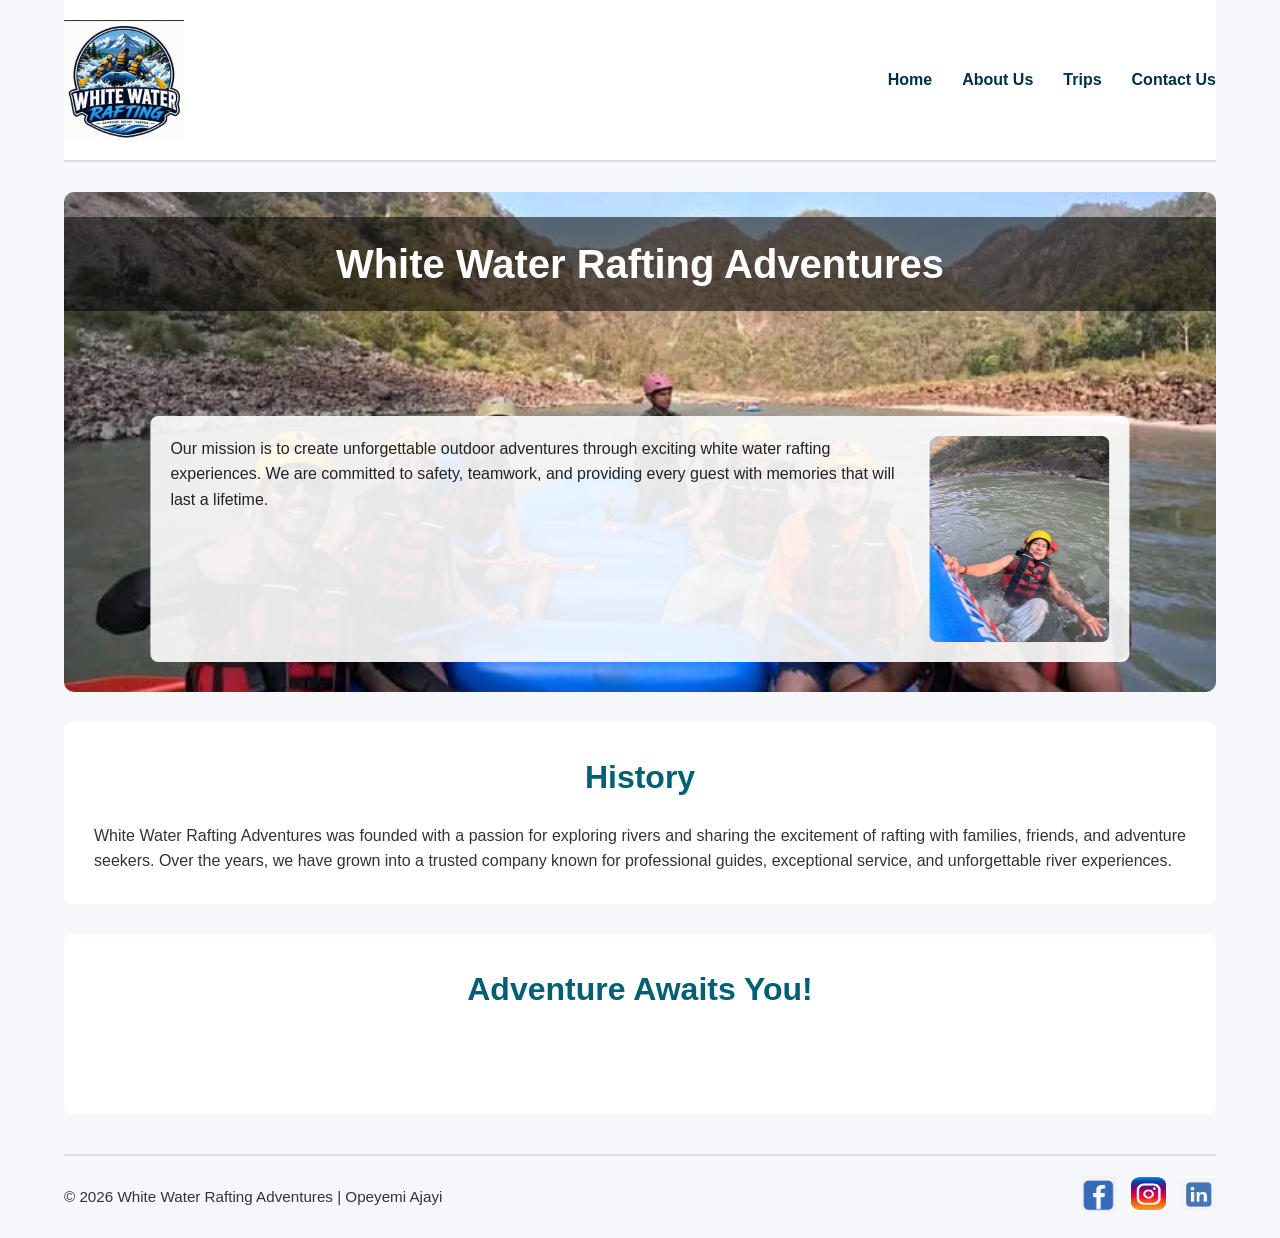
==== wwr/index.html @ 0e756d64 "ggh" ====
<!DOCTYPE html>
<html lang="en">

<head>
    <meta charset="UTF-8">
    <meta name="viewport" content="width=device-width, initial-scale=1.0">
    <meta name="description"
      content="Learn about White Water Rafting Adventures, our history, mission, and passion for creating unforgettable rafting experiences.">
    <meta name="author" content="Your Full Name">
    <title>About Us | White Water Rafting Adventures</title>

    <link rel="stylesheet" href="rafting.css">
</head>

<body>

    <!-- Header -->
    <header>
        <img src="logo.jpeg" alt="White Water Rafting Adventures Logo">

        <nav>
            <a href="index.html">Home</a>
            <a href="about.html">About Us</a>
            <a href="trips.html">Trips</a>
            <a href="contact.html">Contact Us</a>
        </nav>
    </header>

    <!-- Main Content -->
    <main>

        <!-- Hero Section -->
        <div class="hero">
            <img src="hero.jpeg" alt="Rafting Adventure">

            <h1>White Water Rafting Adventures</h1>

            <article>
                <img src="happy-client.jpeg" alt="Happy Rafting Customer">

                <p>
                    Our mission is to create unforgettable outdoor adventures
                    through exciting white water rafting experiences. We are
                    committed to safety, teamwork, and providing every guest
                    with memories that will last a lifetime.
                </p>
            </article>
        </div>

        <!-- History Section -->
        <section>
            <h2>History</h2>

            <p>
                White Water Rafting Adventures was founded with a passion for
                exploring rivers and sharing the excitement of rafting with
                families, friends, and adventure seekers. Over the years, we
                have grown into a trusted company known for professional guides,
                exceptional service, and unforgettable river experiences.
            </p>
        </section>

        <!-- Adventure Section -->
        <section>
            <h2>Adventure Awaits You!</h2>

            <!-- Images will be added in the next assignment -->
        </section>

    </main>

    <!-- Footer -->
    <footer>

        <p>
            &copy; 2026 White Water Rafting Adventures | Opeyemi Ajayi
        </p>

        <nav class="socialmedia">
            <a href="https://facebook.com">
                <img src="facebook.jpeg" alt="Facebook">
            </a>

            <a href="https://instagram.com">
                <img src="instagram.jpeg" alt="Instagram">
            </a>

            <a href="https://linkedln.com">
                <img src="linkedln.jpeg" alt="Twitter">
            </a>
        </nav>

    </footer>

</body>

</html>
---- wwr/rafting.css ----
/* Reset */
* {
    margin: 0;
    padding: 0;
    box-sizing: border-box;
}

/* Body */
body {
    font-family: 'Roboto', sans-serif;
    color: #333;
    background-color: #f5f7fa;
    line-height: 1.6;
}

/* Container Width */
header,
main,
footer {
    width: 90%;
    max-width: 1200px;
    margin: 0 auto;
}

/* ===========================
   Header
=========================== */
header {
    display: grid;
    grid-template-columns: 150px 1fr;
    align-items: center;
    padding: 20px 0;
    border-bottom: 2px solid #ddd;
    background-color: #ffffff;
}

header img {
    width: 120px;
}

/* Navigation */
nav {
    display: flex;
    justify-content: flex-end;
    gap: 30px;
}

nav a {
    text-decoration: none;
    color: #003049;
    font-weight: bold;
    transition: color 0.3s ease;
}

nav a:hover {
    color: #0a9396;
}

/* ===========================
   Hero Section
=========================== */
.hero {
    position: relative;
    margin: 30px 0;
}

.hero > img {
    display: block;
    width: 100%;
    height: 500px;
    object-fit: cover;
    border-radius: 10px;
}

/* Company Title */
.hero h1 {
    position: absolute;
    top: 25px;
    width: 100%;
    text-align: center;
    color: white;
    background: rgba(0, 0, 0, 0.55);
    padding: 15px;
    font-size: 2.5rem;
}

/* Article Box */
.hero article {
    position: absolute;
    bottom: 30px;
    left: 50%;
    transform: translateX(-50%);
    width: 85%;
    background: rgba(255, 255, 255, 0.9);
    padding: 20px;
    border-radius: 8px;
    overflow: hidden;
}

.hero article img {
    float: right;
    width: 180px;
    margin-left: 20px;
    border-radius: 8px;
}

.hero article p {
    color: #222;
}

/* ===========================
   Sections
=========================== */
section {
    background: white;
    padding: 30px;
    margin-bottom: 30px;
    border-radius: 8px;
}

section h2 {
    text-align: center;
    color: #005f73;
    margin-bottom: 20px;
    font-size: 2rem;
}

section p {
    text-align: justify;
}

/* Empty Adventure Section */
section:last-of-type {
    min-height: 180px;
}

/* ===========================
   Footer
=========================== */
footer {
    display: grid;
    grid-template-columns: 1fr auto;
    align-items: center;
    padding: 20px 0;
    border-top: 2px solid #ddd;
    margin-top: 40px;
}

footer p {
    font-size: 0.95rem;
}

/* Social Media */
.socialmedia {
    display: flex;
    gap: 15px;
}

.socialmedia a {
    text-decoration: none;
}

.socialmedia img {
    width: 35px;
    height: 35px;
    transition: transform 0.3s ease;
}

.socialmedia img:hover {
    transform: scale(1.15);
}

/* ===========================
   Responsive Design
=========================== */
@media (max-width: 768px) {

    header {
        grid-template-columns: 1fr;
        text-align: center;
        gap: 20px;
    }

    nav {
        justify-content: center;
        flex-wrap: wrap;
    }

    .hero > img {
        height: 350px;
    }

    .hero h1 {
        font-size: 1.8rem;
    }

    .hero article {
        position: static;
        transform: none;
        width: 100%;
        margin-top: 20px;
    }

    .hero article img {
        float: none;
        display: block;
        margin: 0 auto 15px;
        width: 150px;
    }

    footer {
        grid-template-columns: 1fr;
        text-align: center;
        gap: 15px;
    }

    .socialmedia {
        justify-content: center;
    }
}
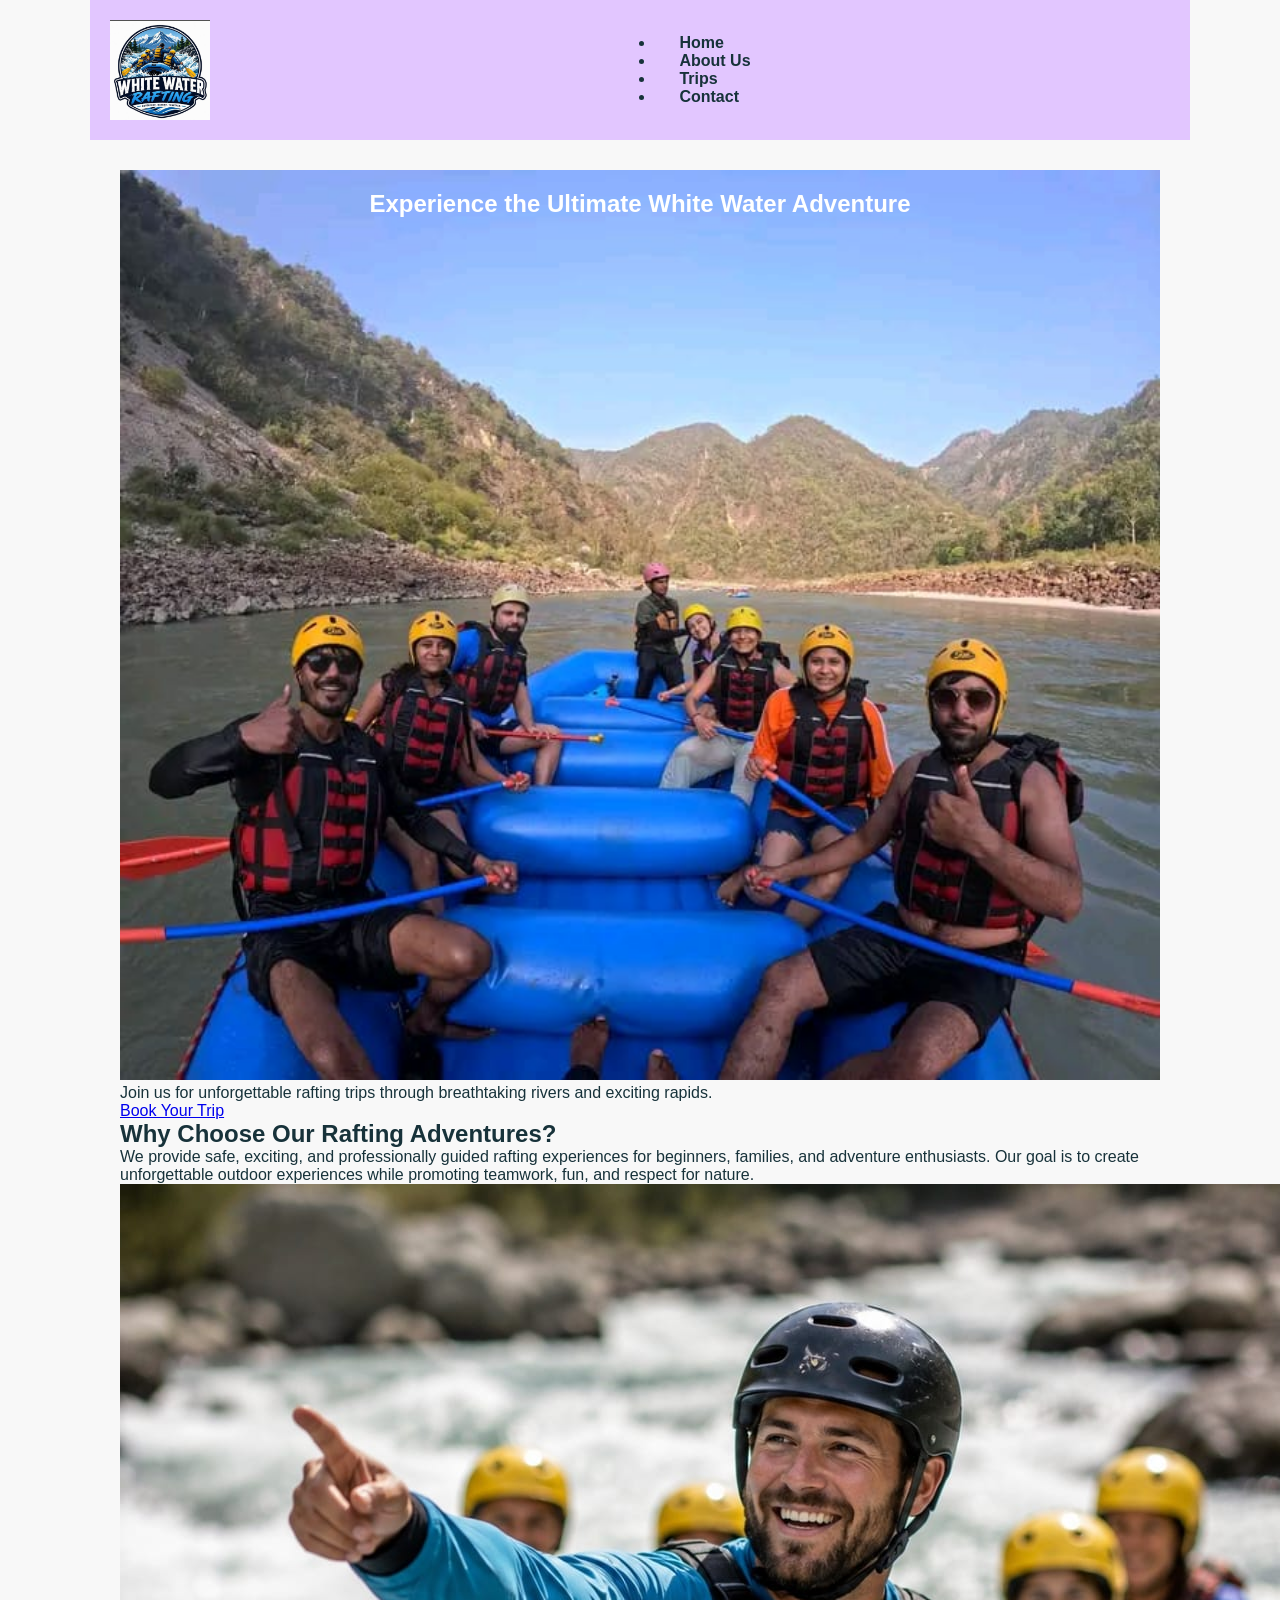
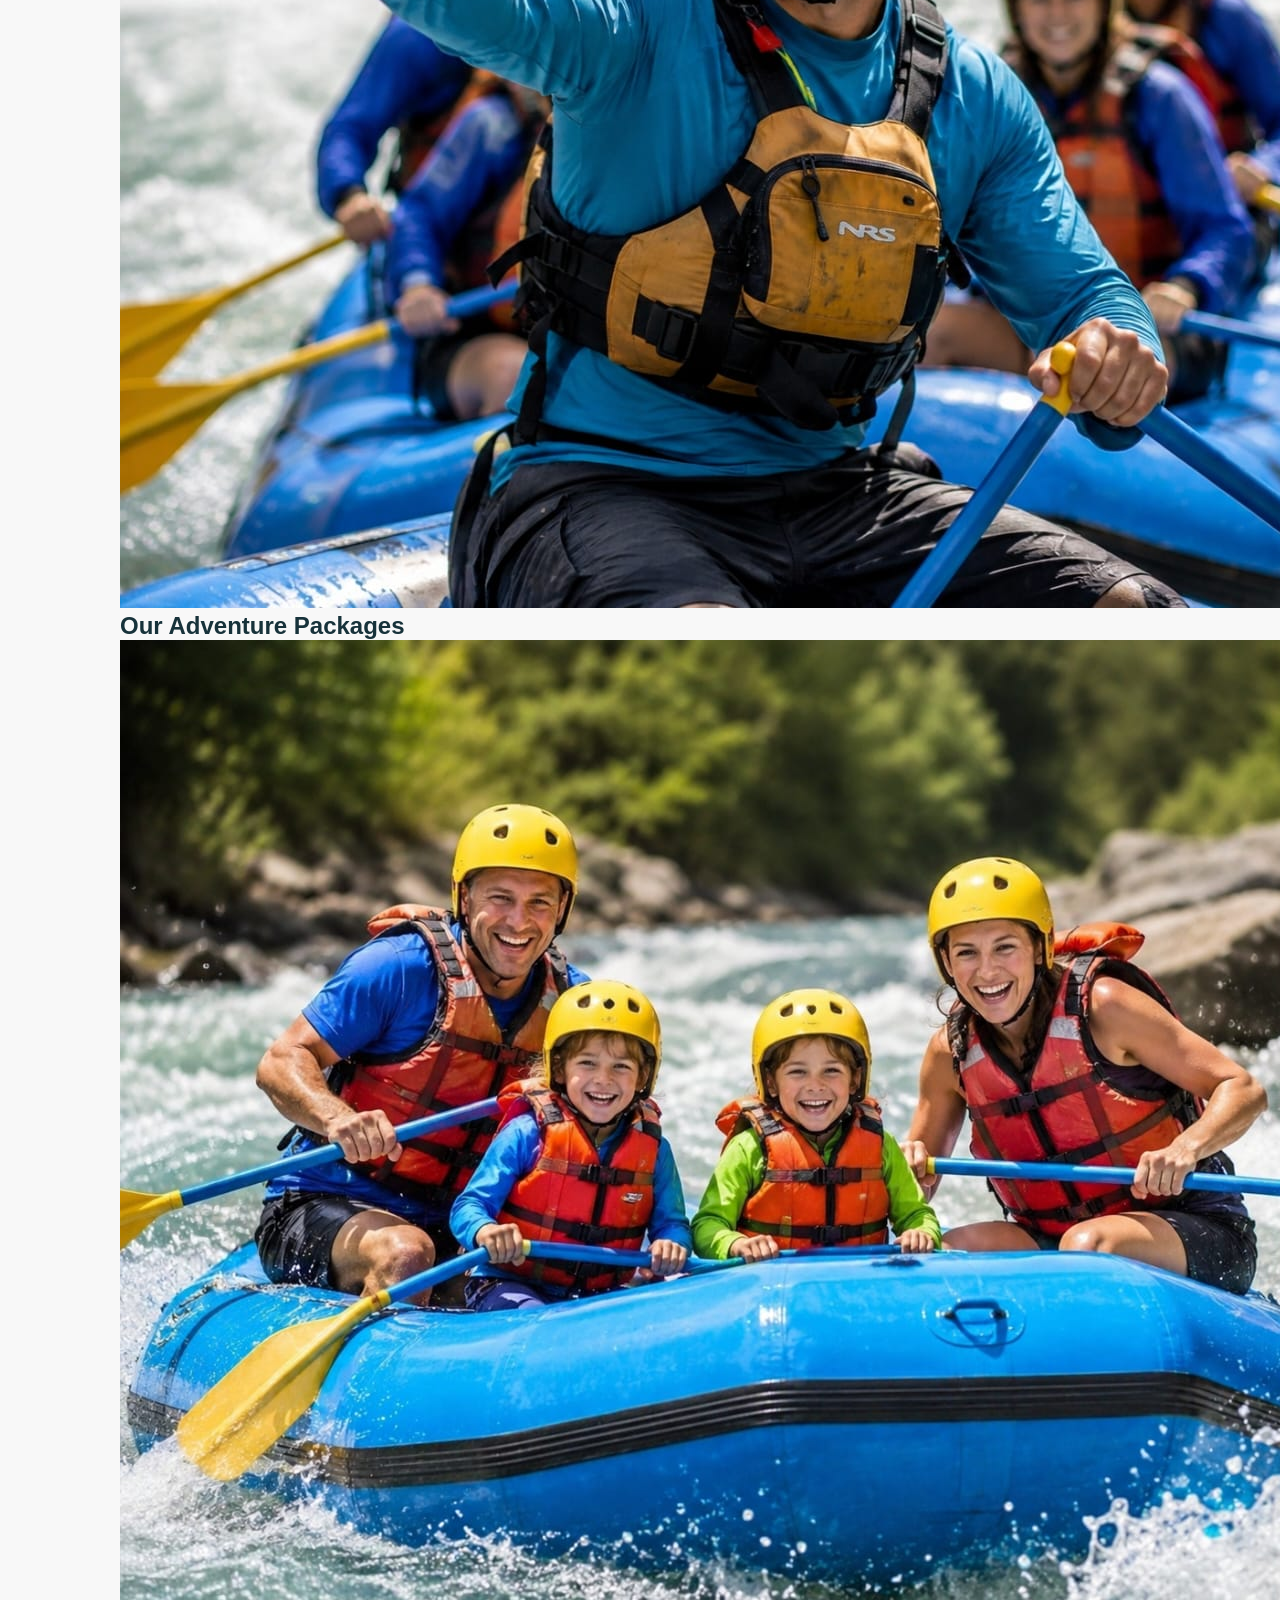
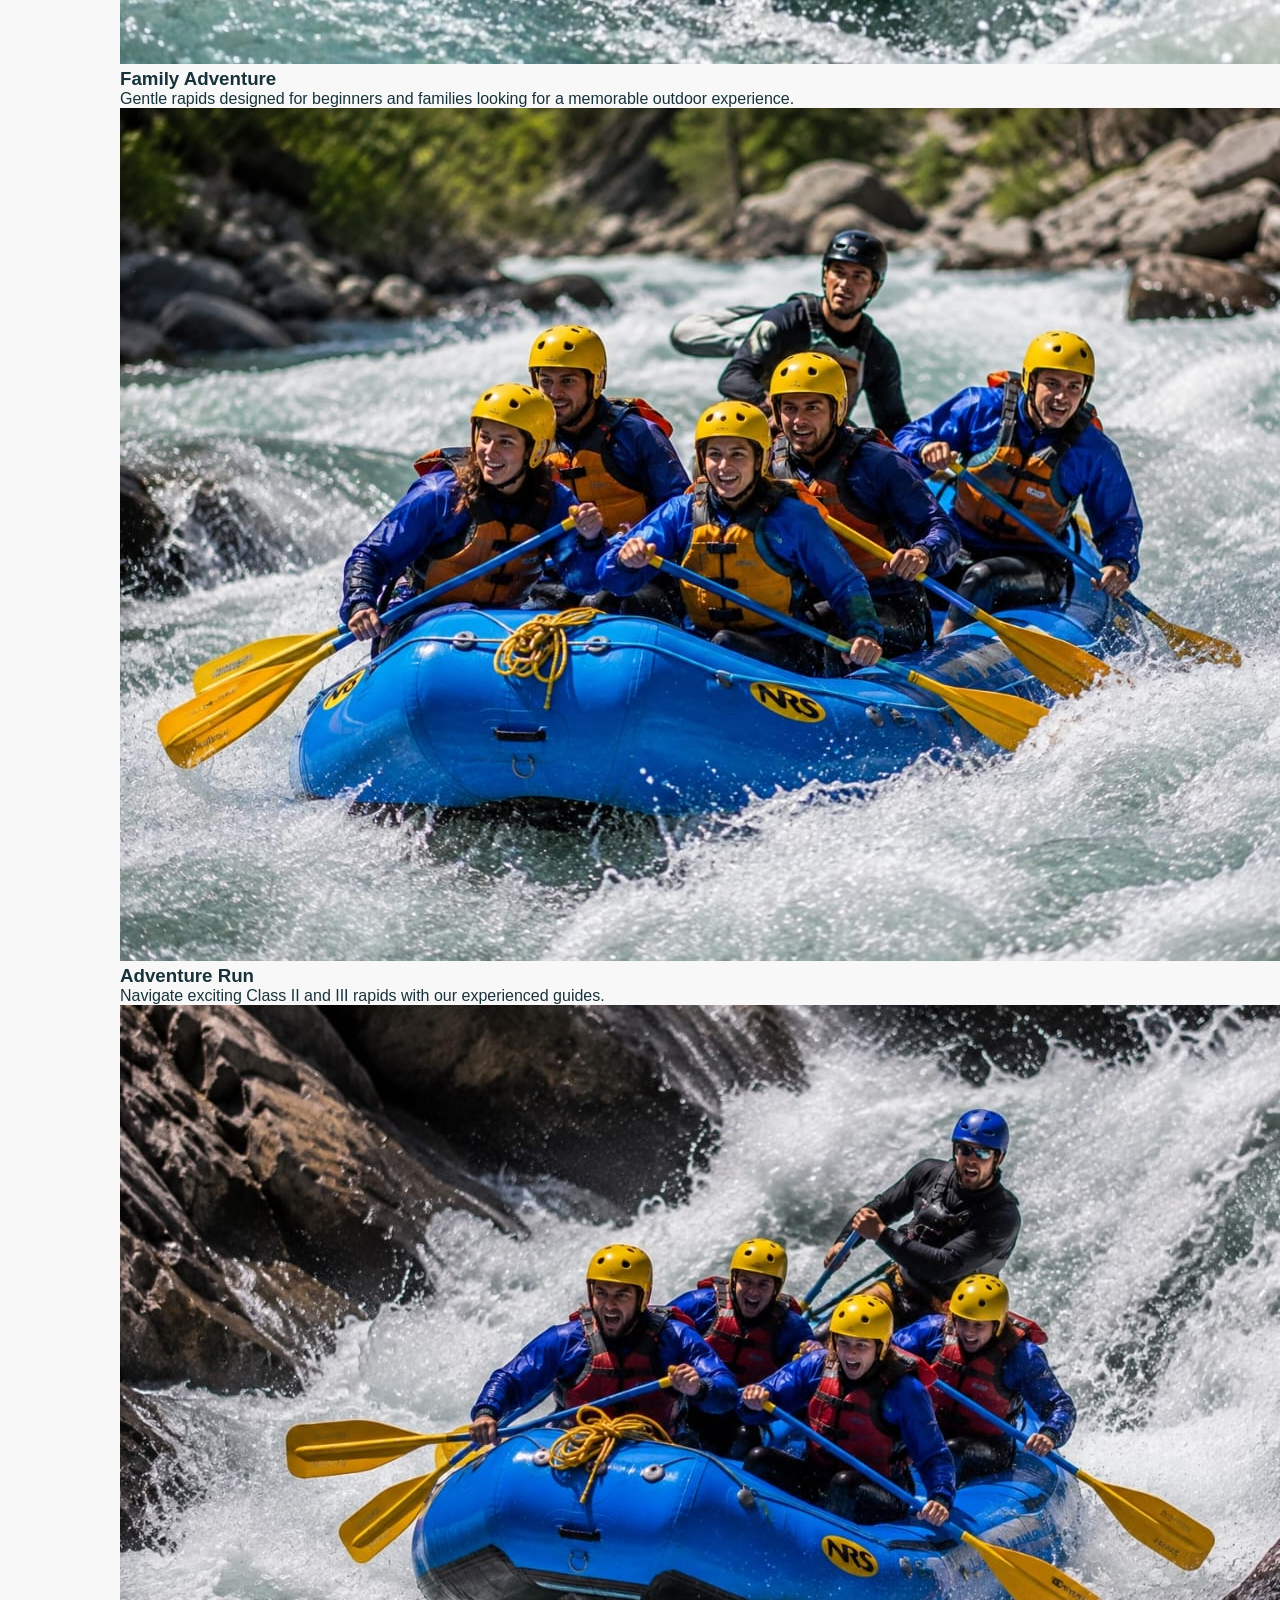
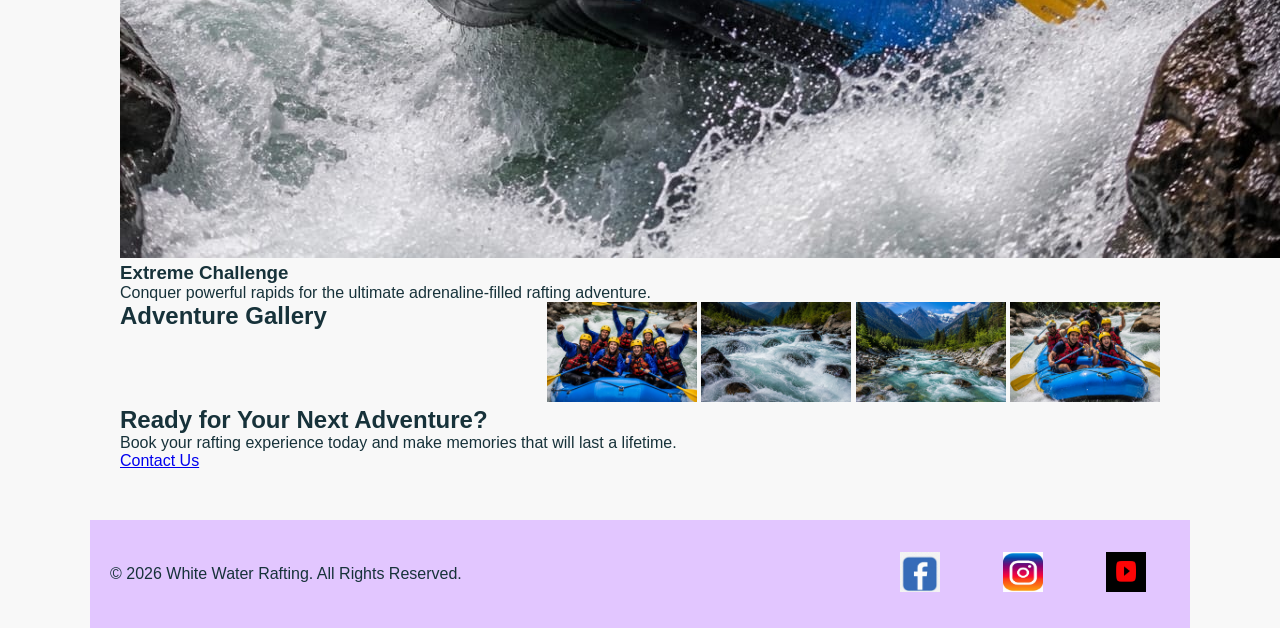
==== commit 76ada06d: "ok" ====
--- a/wwr/index.html
+++ b/wwr/index.html
@@ -4,92 +4,116 @@
 <head>
     <meta charset="UTF-8">
     <meta name="viewport" content="width=device-width, initial-scale=1.0">
-    <meta name="description"
-      content="Learn about White Water Rafting Adventures, our history, mission, and passion for creating unforgettable rafting experiences.">
-    <meta name="author" content="Your Full Name">
-    <title>About Us | White Water Rafting Adventures</title>
-
-    <link rel="stylesheet" href="rafting.css">
+    <title>White Water Rafting | Home</title>
+    <link rel="stylesheet" href="styles/rafting.css">
 </head>
 
 <body>
 
     <!-- Header -->
     <header>
-        <img src="logo.jpeg" alt="White Water Rafting Adventures Logo">
+        <img src="images/logo.jpeg" alt="White Water Rafting Logo">
 
         <nav>
-            <a href="index.html">Home</a>
-            <a href="about.html">About Us</a>
-            <a href="trips.html">Trips</a>
-            <a href="contact.html">Contact Us</a>
+            <ul>
+                <li><a href="index.html">Home</a></li>
+                <li><a href="about.html">About Us</a></li>
+                <li><a href="trips.html">Trips</a></li>
+                <li><a href="contact.html">Contact</a></li>
+            </ul>
         </nav>
     </header>
 
-    <!-- Main Content -->
     <main>
 
         <!-- Hero Section -->
-        <div class="hero">
-            <img src="hero.jpeg" alt="Rafting Adventure">
+        <section class="hero">
+            <img src="images/hero.jpeg" alt="White Water Rafting Adventure">
 
-            <h1>White Water Rafting Adventures</h1>
-
-            <article>
-                <img src="happy-client.jpeg" alt="Happy Rafting Customer">
-
-                <p>
-                    Our mission is to create unforgettable outdoor adventures
-                    through exciting white water rafting experiences. We are
-                    committed to safety, teamwork, and providing every guest
-                    with memories that will last a lifetime.
-                </p>
-            </article>
-        </div>
-
-        <!-- History Section -->
-        <section>
-            <h2>History</h2>
-
-            <p>
-                White Water Rafting Adventures was founded with a passion for
-                exploring rivers and sharing the excitement of rafting with
-                families, friends, and adventure seekers. Over the years, we
-                have grown into a trusted company known for professional guides,
-                exceptional service, and unforgettable river experiences.
-            </p>
+            <div class="hero-content">
+                <h1>Experience the Ultimate White Water Adventure</h1>
+                <p>Join us for unforgettable rafting trips through breathtaking rivers and exciting
+                    rapids.</p>
+                <a href="trips.html" class="button">Book Your Trip</a>
+            </div>
         </section>
 
-        <!-- Adventure Section -->
-        <section>
-            <h2>Adventure Awaits You!</h2>
+        <!-- Purpose Section -->
+        <section class="purpose">
+            <div class="purpose-text">
+                <h2>Why Choose Our Rafting Adventures?</h2>
+                <p>
+                    We provide safe, exciting, and professionally guided rafting experiences
+                    for beginners, families, and adventure enthusiasts. Our goal is to create
+                    unforgettable outdoor experiences while promoting teamwork, fun, and respect
+                    for nature.
+                </p>
+            </div>
 
-            <!-- Images will be added in the next assignment -->
+            <div class="purpose-image">
+                <img src="images/rafting-guide.jpeg" alt="Professional Rafting Guide">
+            </div>
+        </section>
+
+        <!-- Offerings -->
+        <section class="offerings">
+            <h2>Our Adventure Packages</h2>
+
+            <div class="cards">
+
+                <article class="card">
+                    <img src="images/family-trip.jpeg" alt="Family Rafting">
+                    <h3>Family Adventure</h3>
+                    <p>Gentle rapids designed for beginners and families looking for a memorable
+                        outdoor experience.</p>
+                </article>
+
+                <article class="card">
+                    <img src="images/intermidiate-trip.jpeg" alt="Intermediate Rafting">
+                    <h3>Adventure Run</h3>
+                    <p>Navigate exciting Class II and III rapids with our experienced guides.</p>
+                </article>
+
+                <article class="card">
+                    <img src="images/extreme-trip.jpeg" alt="Extreme Rafting">
+                    <h3>Extreme Challenge</h3>
+                    <p>Conquer powerful rapids for the ultimate adrenaline-filled rafting adventure.
+                    </p>
+                </article>
+
+            </div>
+        </section>
+
+        <!-- Gallery -->
+        <section class="gallery">
+            <h2>Adventure Gallery</h2>
+
+            <div class="gallery-grid">
+                <img src="images/gallery1.jpeg" alt="Rafting Team">
+                <img src="images/gallery2.jpeg" alt="River Rapids">
+                <img src="images/gallery3.jpeg" alt="Mountain River">
+                <img src="images/gallery4.jpeg" alt="Rafting Fun">
+            </div>
+        </section>
+
+        <!-- Call to Action -->
+        <section class="cta">
+            <h2>Ready for Your Next Adventure?</h2>
+            <p>Book your rafting experience today and make memories that will last a lifetime.</p>
+            <a href="contact.html" class="button">Contact Us</a>
         </section>
 
     </main>
 
     <!-- Footer -->
     <footer>
-
-        <p>
-            &copy; 2026 White Water Rafting Adventures | Opeyemi Ajayi
-        </p>
+        <p> &copy; 2026 White Water Rafting. All Rights Reserved.</p>
 
         <nav class="socialmedia">
-            <a href="https://facebook.com">
-                <img src="facebook.jpeg" alt="Facebook">
-            </a>
-
-            <a href="https://instagram.com">
-                <img src="instagram.jpeg" alt="Instagram">
-            </a>
-
-            <a href="https://linkedln.com">
-                <img src="linkedln.jpeg" alt="Twitter">
-            </a>
+            <a href="#"><img src="images/facebook.jpeg" alt="Facebook"></a>
+            <a href="#"><img src="images/instagram.jpeg" alt="Instagram"></a>
+            <a href="#"><img src="images/youtube.jpeg" alt="YouTube"></a>
         </nav>
-
     </footer>
 
 </body>
--- a/wwr/styles/rafting.css
+++ b/wwr/styles/rafting.css
@@ -0,0 +1,387 @@
+:root {
+    --primary-color: #1d7a8c;
+    --secondary-color: #e2c6ff;
+    --dark-color: #17323a;
+    --light-color: #f8f8f8;
+    --accent-color: #f4a261;
+    --text-color: #ffffff;
+    --font-main: Arial, Helvetica, sans-serif;
+}
+
+/* Reset */
+* {
+    margin: 0;
+    padding: 0;
+    box-sizing: border-box;
+}
+
+/* Global Styles */
+body {
+    font-family: var(--font-main);
+    color: var(--dark-color);
+    background-color: var(--light-color);
+}
+
+header {
+    display: grid;
+    grid-template-columns: 150px 1fr;
+    align-items: center;
+    max-width: 1100px;
+    margin: 0 auto;
+    padding: 20px;
+    background-color: var(--secondary-color);
+}
+
+header img,
+.logo-link img {
+    width: 100px;
+}
+
+nav {
+    display: flex;
+    justify-content: space-evenly;
+}
+
+nav a {
+    text-decoration: none;
+    padding: 12px 24px;
+    color: var(--dark-color);
+    font-weight: bold;
+}
+
+nav a:hover {
+    background: var(--primary-color);
+    color: white;
+}
+
+main {
+    max-width: 1100px;
+    margin: 0 auto;
+    padding: 30px;
+}
+
+h1,
+h2 {
+    font-family: Montserrat, Arial, sans-serif;
+}
+
+/* ---------- ABOUT PAGE ---------- */
+
+.hero {
+    position: relative;
+}
+
+.hero img {
+    width: 100%;
+}
+
+.hero h1 {
+    position: absolute;
+    top: 20px;
+    width: 100%;
+    text-align: center;
+    color: white;
+}
+
+.hero article {
+    position: absolute;
+    bottom: 20px;
+    left: 10%;
+    right: 10%;
+    background: rgba(255, 255, 255, .8);
+    padding: 20px;
+}
+
+.hero article img {
+    float: right;
+    width: 150px;
+    margin-left: 20px;
+}
+
+.history {
+    padding: 20px;
+}
+
+.history h2,
+.adventures h2,
+.contact-intro {
+    text-align: center;
+}
+
+.history-content {
+    display: grid;
+    grid-template-columns: 1fr 200px 1fr;
+    gap: 20px;
+    align-items: center;
+}
+
+.history-content img {
+    width: 180px;
+    margin: 0 auto;
+}
+
+.adventures {
+    padding: 20px;
+}
+
+.gallery {
+    display: flex;
+    justify-content: space-between;
+    gap: 20px;
+    flex-wrap: wrap;
+}
+
+.gallery figure {
+    text-align: center;
+}
+
+.gallery img {
+    width: 150px;
+    height: 100px;
+    object-fit: cover;
+}
+
+/* ---------- CONTACT PAGE ---------- */
+
+.contact-intro p {
+    margin: 5px;
+}
+
+.contact-section {
+    display: grid;
+    grid-template-columns: 1fr 1fr;
+    gap: 45px;
+    align-items: center;
+    margin: 35px 0;
+}
+
+.map img,
+.map iframe {
+    width: 100%;
+    min-height: 330px;
+    border: 0;
+}
+
+form {
+    display: grid;
+    gap: 10px;
+    padding: 25px;
+    border: 1px solid #bbb;
+    background: white;
+}
+
+fieldset {
+    display: grid;
+    gap: 8px;
+    border: none;
+}
+
+input,
+textarea,
+button {
+    font: inherit;
+    padding: 10px;
+}
+
+.subscribe {
+    font-size: .9rem;
+}
+
+button {
+    border: none;
+    background: var(--primary-color);
+    color: white;
+    font-weight: bold;
+    cursor: pointer;
+}
+
+button:hover {
+    background: var(--accent-color);
+    color: var(--dark-color);
+}
+
+.employees {
+    padding: 25px;
+    text-align: center;
+    background: #eee;
+    border: 1px solid #999;
+}
+
+.employee-cards {
+    display: flex;
+    justify-content: space-around;
+    gap: 20px;
+}
+
+.employee-cards figure {
+    max-width: 200px;
+}
+
+.employee-cards img {
+    width: 150px;
+    height: 150px;
+    object-fit: cover;
+}
+
+figcaption {
+    margin-top: 8px;
+}
+
+/* ---------- FOOTER ---------- */
+
+footer {
+    display: flex;
+    justify-content: space-between;
+    align-items: center;
+    max-width: 1100px;
+    margin: 20px auto 0;
+    padding: 20px;
+    background: var(--secondary-color);
+}
+
+.socialmedia,
+.social-links {
+    display: flex;
+    gap: 15px;
+}
+
+.socialmedia img,
+.social-links img {
+    width: 40px;
+    height: 40px;
+}
+
+/* ---------- RESPONSIVE ---------- */
+
+@media (max-width:768px) {
+
+    header,
+    .contact-section,
+    .history-content {
+        grid-template-columns: 1fr;
+        text-align: center;
+    }
+
+    nav {
+        justify-content: center;
+        flex-wrap: wrap;
+    }
+
+    .gallery,
+    .employee-cards {
+        justify-content: center;
+        flex-direction: column;
+        align-items: center;
+    }
+
+    footer {
+        flex-direction: column;
+        gap: 15px;
+        text-align: center;
+    }
+}
+
+/* =========================
+   TRIPS PAGE
+   ========================= */
+
+.trips-hero {
+    text-align: center;
+    padding: 50px 20px;
+    background-color: var(--primary-color);
+}
+
+.trips-hero h1 {
+    margin-bottom: 15px;
+}
+
+.trips-hero p {
+    margin-bottom: 25px;
+}
+
+/* Call-to-action button */
+
+.cta-button {
+    display: inline-block;
+    padding: 12px 24px;
+    background-color: #000000;
+    color: #ffffff;
+    text-decoration: none;
+    border-radius: 6px;
+    font-weight: bold;
+}
+
+.cta-button:hover {
+    opacity: 0.8;
+}
+
+/* Trip cards */
+
+.trip-container {
+    display: grid;
+    grid-template-columns: repeat(3, 1fr);
+    gap: 25px;
+    padding: 40px 5%;
+}
+
+.trip-card {
+    display: flex;
+    flex-direction: column;
+    background-color: #ffffff;
+    border-radius: 10px;
+    overflow: hidden;
+    box-shadow: 0 2px 8px rgba(0, 0, 0, 0.2);
+}
+
+.trip-card img {
+    width: 100%;
+    height: 220px;
+    object-fit: cover;
+}
+
+.trip-card div {
+    padding: 20px;
+}
+
+.trip-card h2 {
+    margin-top: 0;
+}
+
+/* Table */
+
+.trip-table-section {
+    padding: 40px 5%;
+    text-align: center;
+}
+
+.trip-table-section h2 {
+    margin-bottom: 25px;
+}
+
+table {
+    width: 100%;
+    border-collapse: collapse;
+    margin: 0 auto;
+}
+
+th,
+td {
+    border: 1px solid #555555;
+    padding: 15px;
+    text-align: center;
+}
+
+th {
+    font-weight: bold;
+}
+
+/* Final CTA */
+
+.trip-cta {
+    text-align: center;
+    padding: 50px 20px;
+}
+
+.trip-cta p {
+    margin-bottom: 25px;
+}
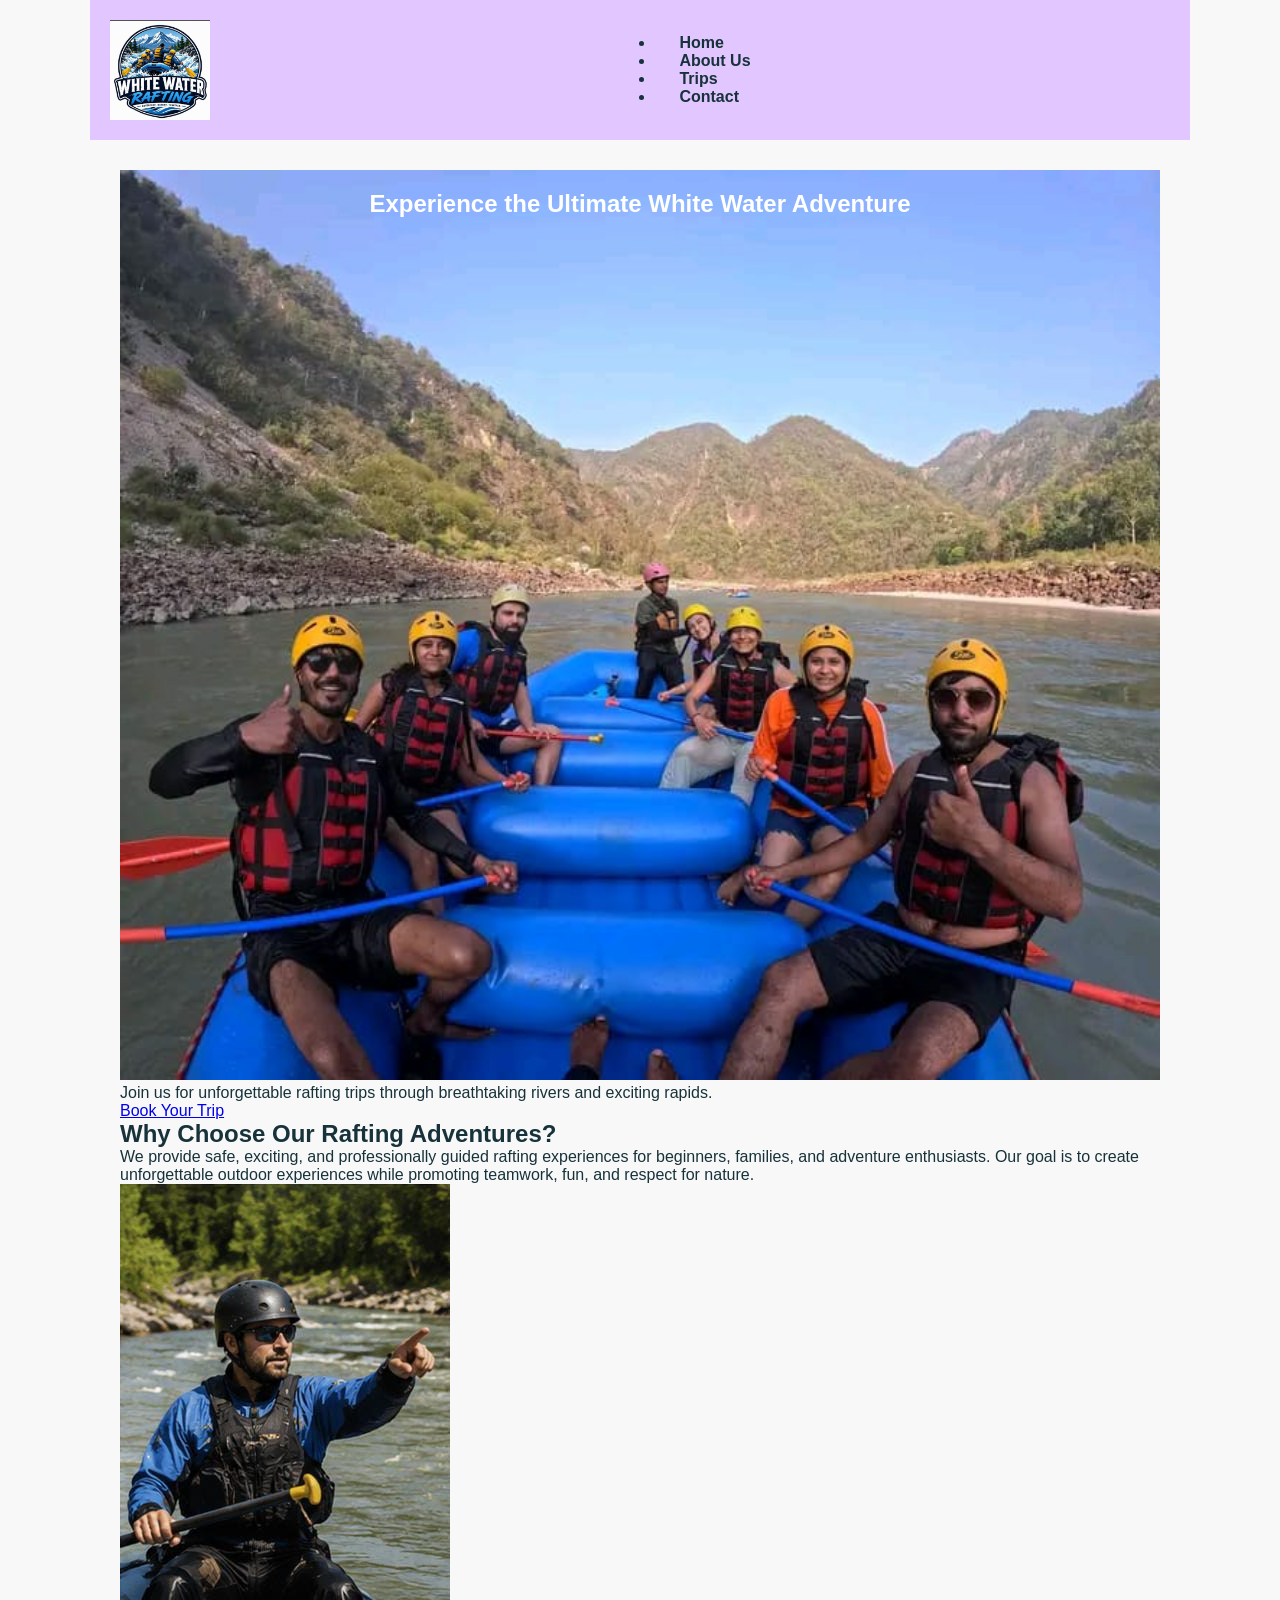
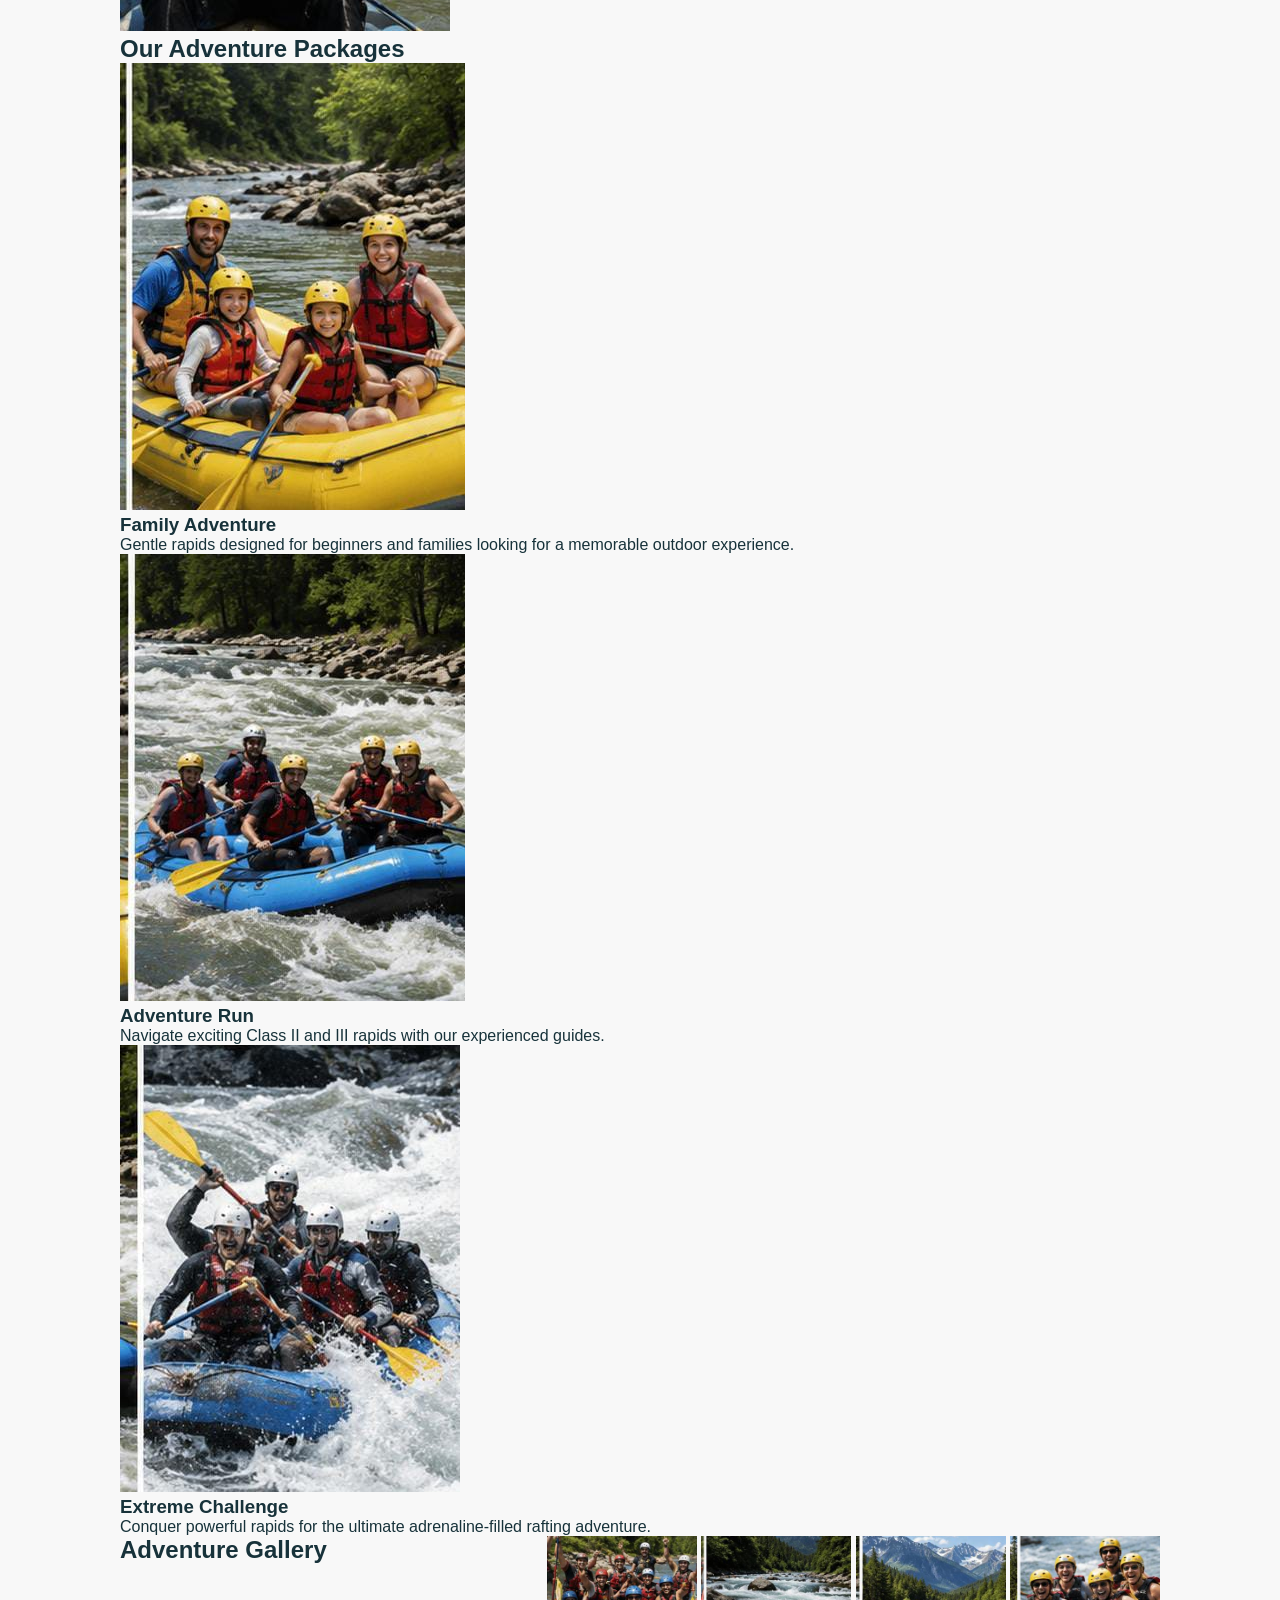
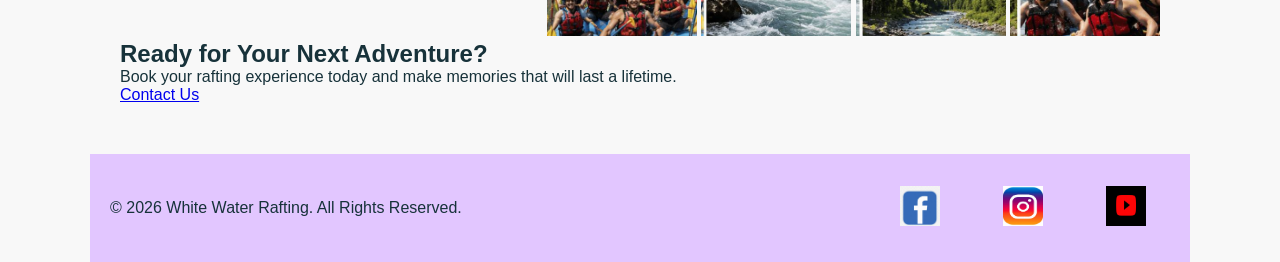
==== commit 11b83661: "ok" ====
--- a/wwr/index.html
+++ b/wwr/index.html
@@ -62,20 +62,20 @@
             <div class="cards">
 
                 <article class="card">
-                    <img src="images/family-trip.jpeg" alt="Family Rafting">
+                    <img src="images/family-rafting.jpeg" alt="Family Rafting">
                     <h3>Family Adventure</h3>
                     <p>Gentle rapids designed for beginners and families looking for a memorable
                         outdoor experience.</p>
                 </article>
 
                 <article class="card">
-                    <img src="images/intermidiate-trip.jpeg" alt="Intermediate Rafting">
+                    <img src="images/intermidiate-rafting.jpeg" alt="Intermediate Rafting">
                     <h3>Adventure Run</h3>
                     <p>Navigate exciting Class II and III rapids with our experienced guides.</p>
                 </article>
 
                 <article class="card">
-                    <img src="images/extreme-trip.jpeg" alt="Extreme Rafting">
+                    <img src="images/extreme-rafting.jpeg" alt="Extreme Rafting">
                     <h3>Extreme Challenge</h3>
                     <p>Conquer powerful rapids for the ultimate adrenaline-filled rafting adventure.
                     </p>
@@ -89,10 +89,10 @@
             <h2>Adventure Gallery</h2>
 
             <div class="gallery-grid">
-                <img src="images/gallery1.jpeg" alt="Rafting Team">
-                <img src="images/gallery2.jpeg" alt="River Rapids">
-                <img src="images/gallery3.jpeg" alt="Mountain River">
-                <img src="images/gallery4.jpeg" alt="Rafting Fun">
+                <img src="images/rafting-team.jpeg" alt="Rafting Team">
+                <img src="images/river-rapids.jpeg" alt="River Rapids">
+                <img src="images/mountain-river.jpeg" alt="Mountain River">
+                <img src="images/rafting-fun.jpeg" alt="Rafting Fun">
             </div>
         </section>
 
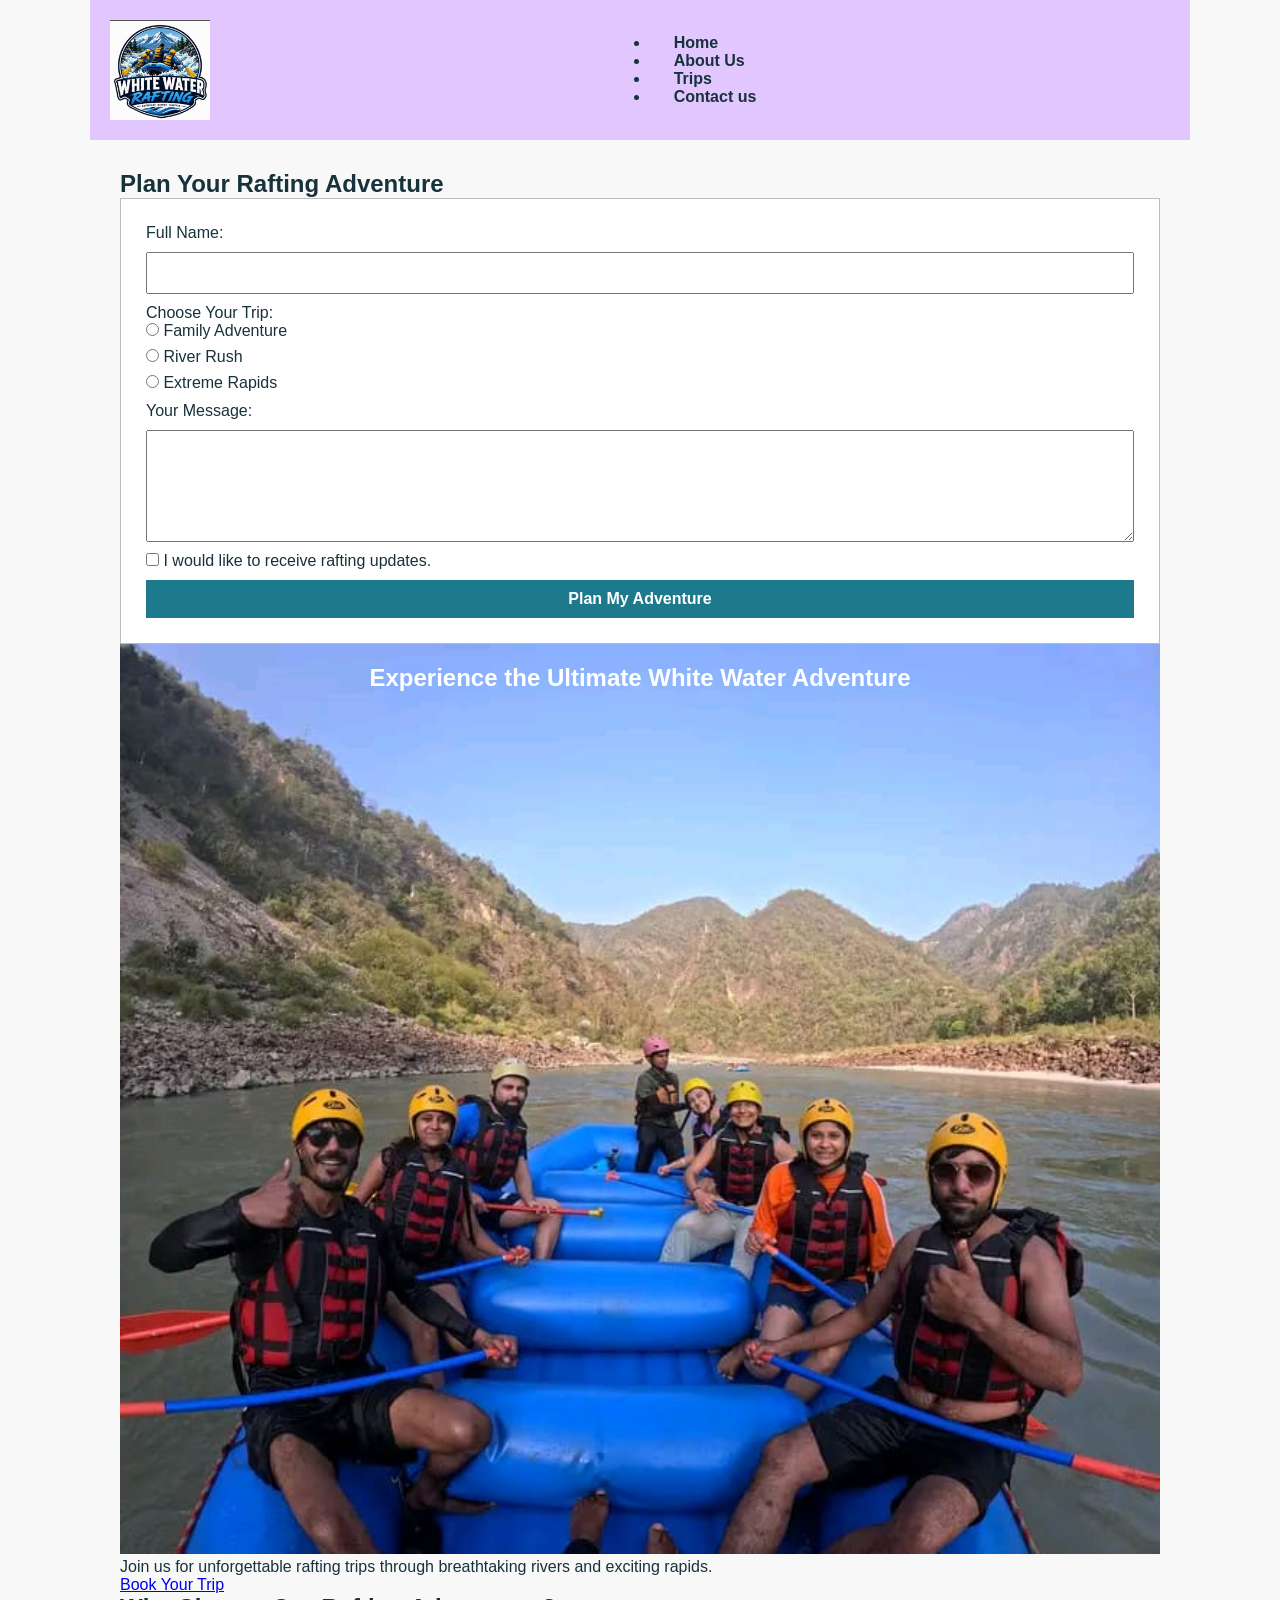
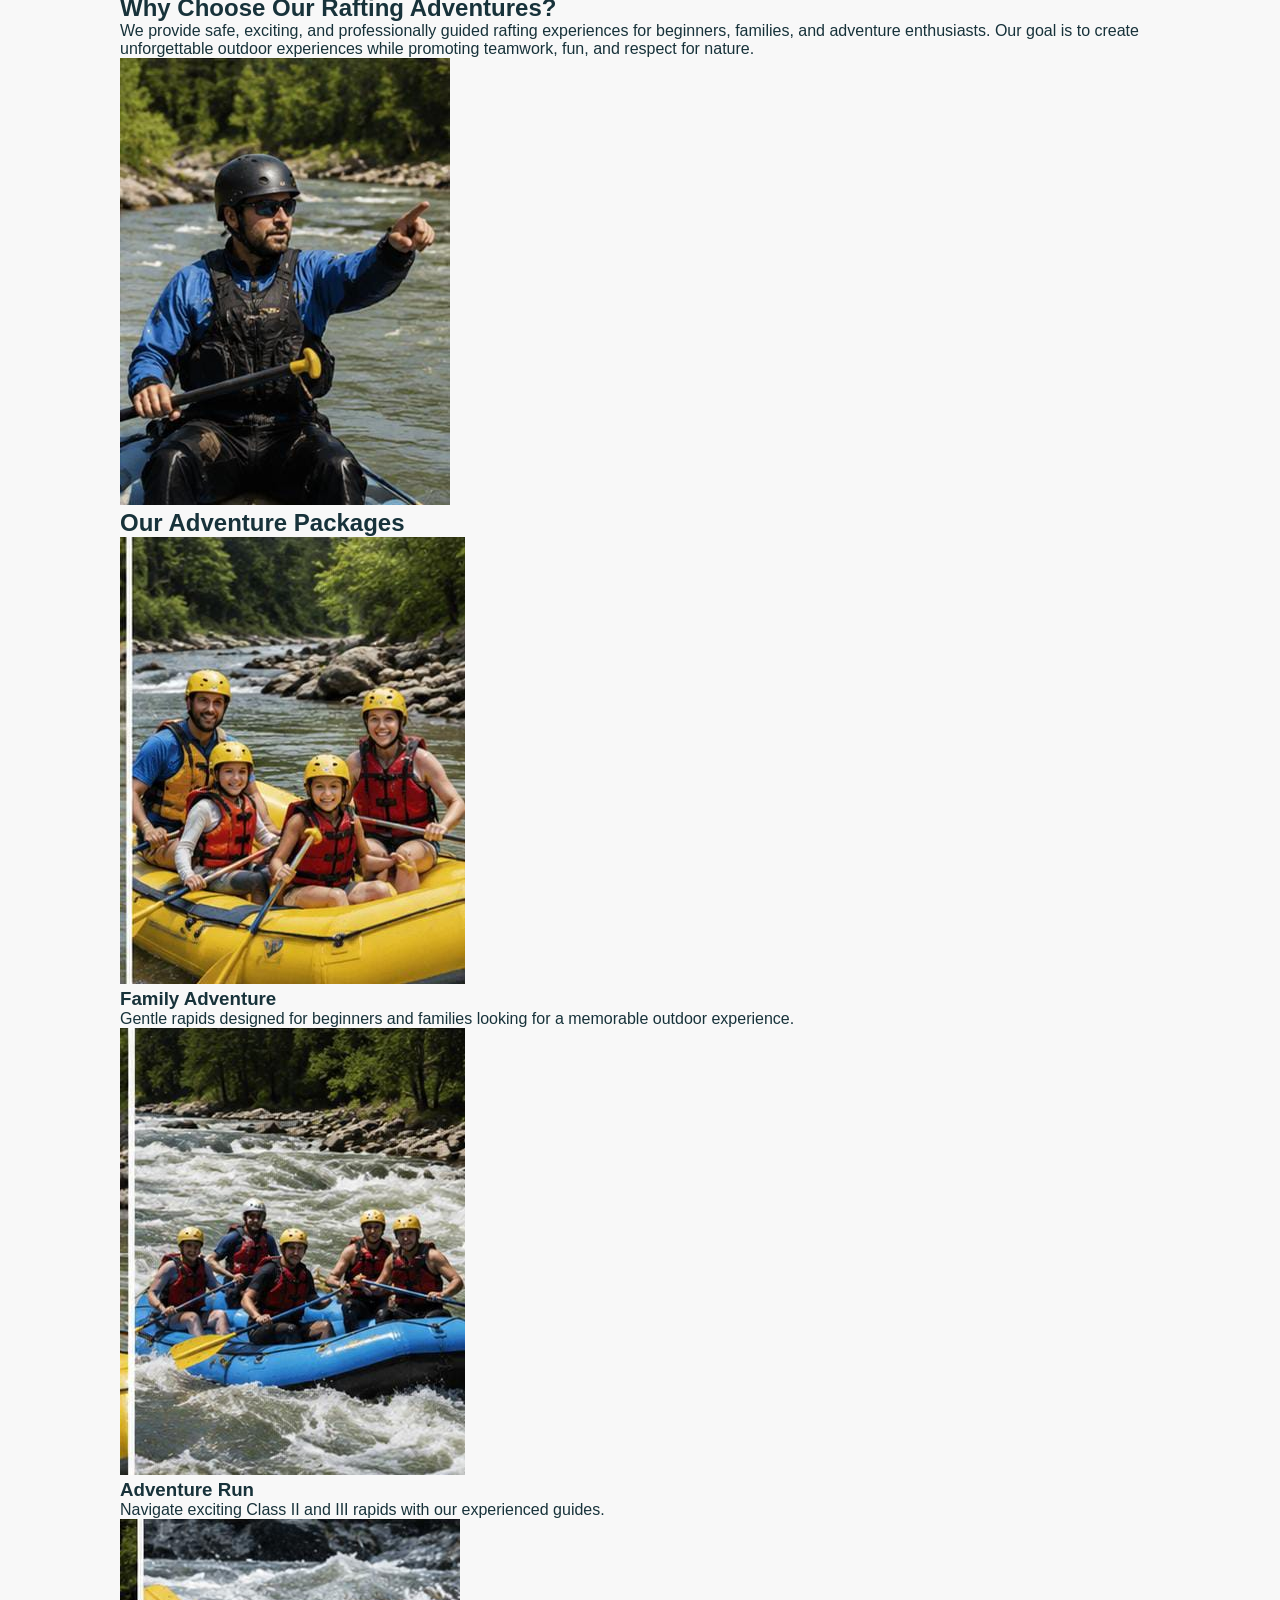
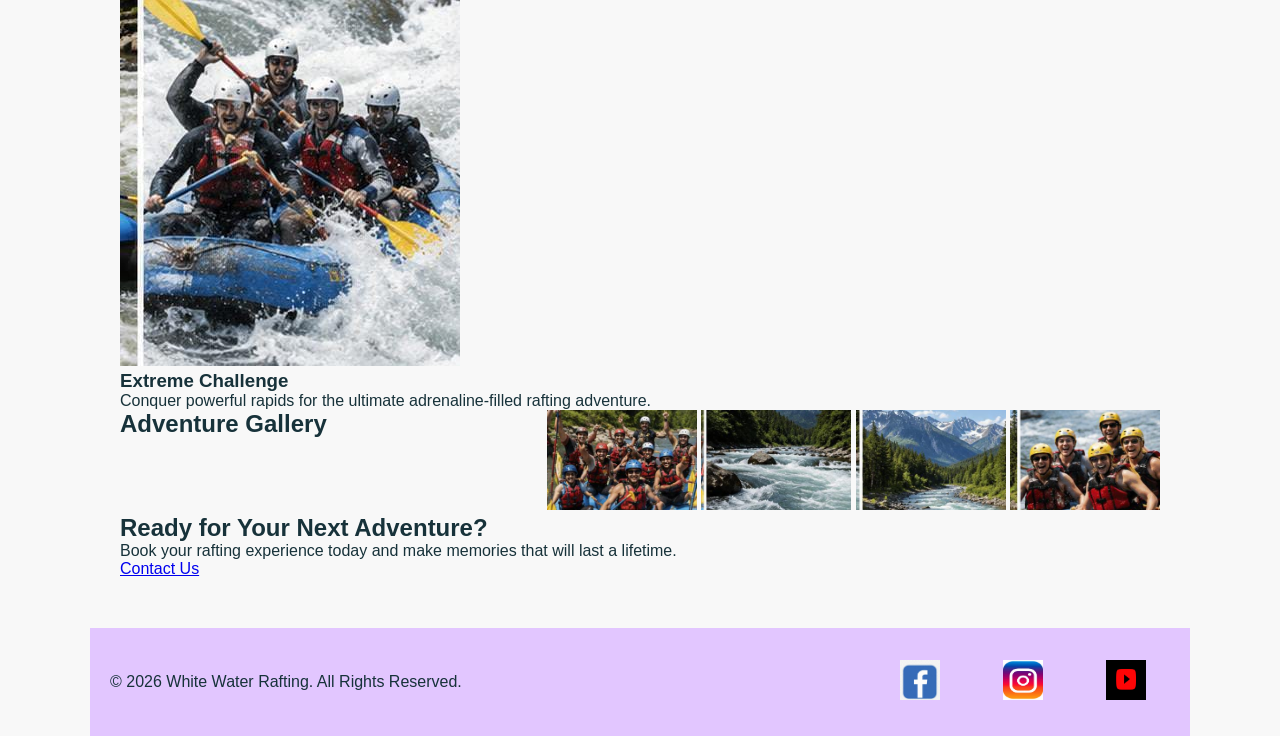
==== commit 9bd55161: "n" ====
--- a/wwr/index.html
+++ b/wwr/index.html
@@ -4,7 +4,10 @@
 <head>
     <meta charset="UTF-8">
     <meta name="viewport" content="width=device-width, initial-scale=1.0">
-    <title>White Water Rafting | Home</title>
+    <meta name="description"
+      content="Discover exciting white water rafting adventures, family trips, and unforgettable river experiences with White Water Rafting Adventures.">
+    <meta name="author" content="Opeyemi Ajayi">
+    <title>Contact us | White Water Rafting Adventures</title>
     <link rel="stylesheet" href="styles/rafting.css">
 </head>
 
@@ -19,12 +22,53 @@
                 <li><a href="index.html">Home</a></li>
                 <li><a href="about.html">About Us</a></li>
                 <li><a href="trips.html">Trips</a></li>
-                <li><a href="contact.html">Contact</a></li>
+                <li><a href="contact.html">Contact us</a></li>
             </ul>
         </nav>
     </header>
 
     <main>
+        <section class="home-form">
+            <h2>Plan Your Rafting Adventure</h2>
+
+            <form action="#" method="post">
+
+                <label for="home-name">Full Name:</label>
+                <input type="text" id="home-name" name="home-name" required>
+
+                <fieldset>
+                    <legend>Choose Your Trip:</legend>
+
+                    <label for="home-family">
+                        <input type="radio" id="home-family" name="home-trip" value="family"
+                          required>
+                        Family Adventure
+                    </label>
+
+                    <label for="home-river">
+                        <input type="radio" id="home-river" name="home-trip" value="river-rush">
+                        River Rush
+                    </label>
+
+                    <label for="home-extreme">
+                        <input type="radio" id="home-extreme" name="home-trip"
+                          value="extreme-rapids">
+                        Extreme Rapids
+                    </label>
+                </fieldset>
+
+                <label for="home-message">Your Message:</label>
+                <textarea id="home-message" name="home-message" rows="5"></textarea>
+
+                <label for="home-updates">
+                    <input type="checkbox" id="home-updates" name="home-updates" value="yes">
+                    I would like to receive rafting updates.
+                </label>
+
+                <button type="submit">Plan My Adventure</button>
+
+            </form>
+        </section>
 
         <!-- Hero Section -->
         <section class="hero">
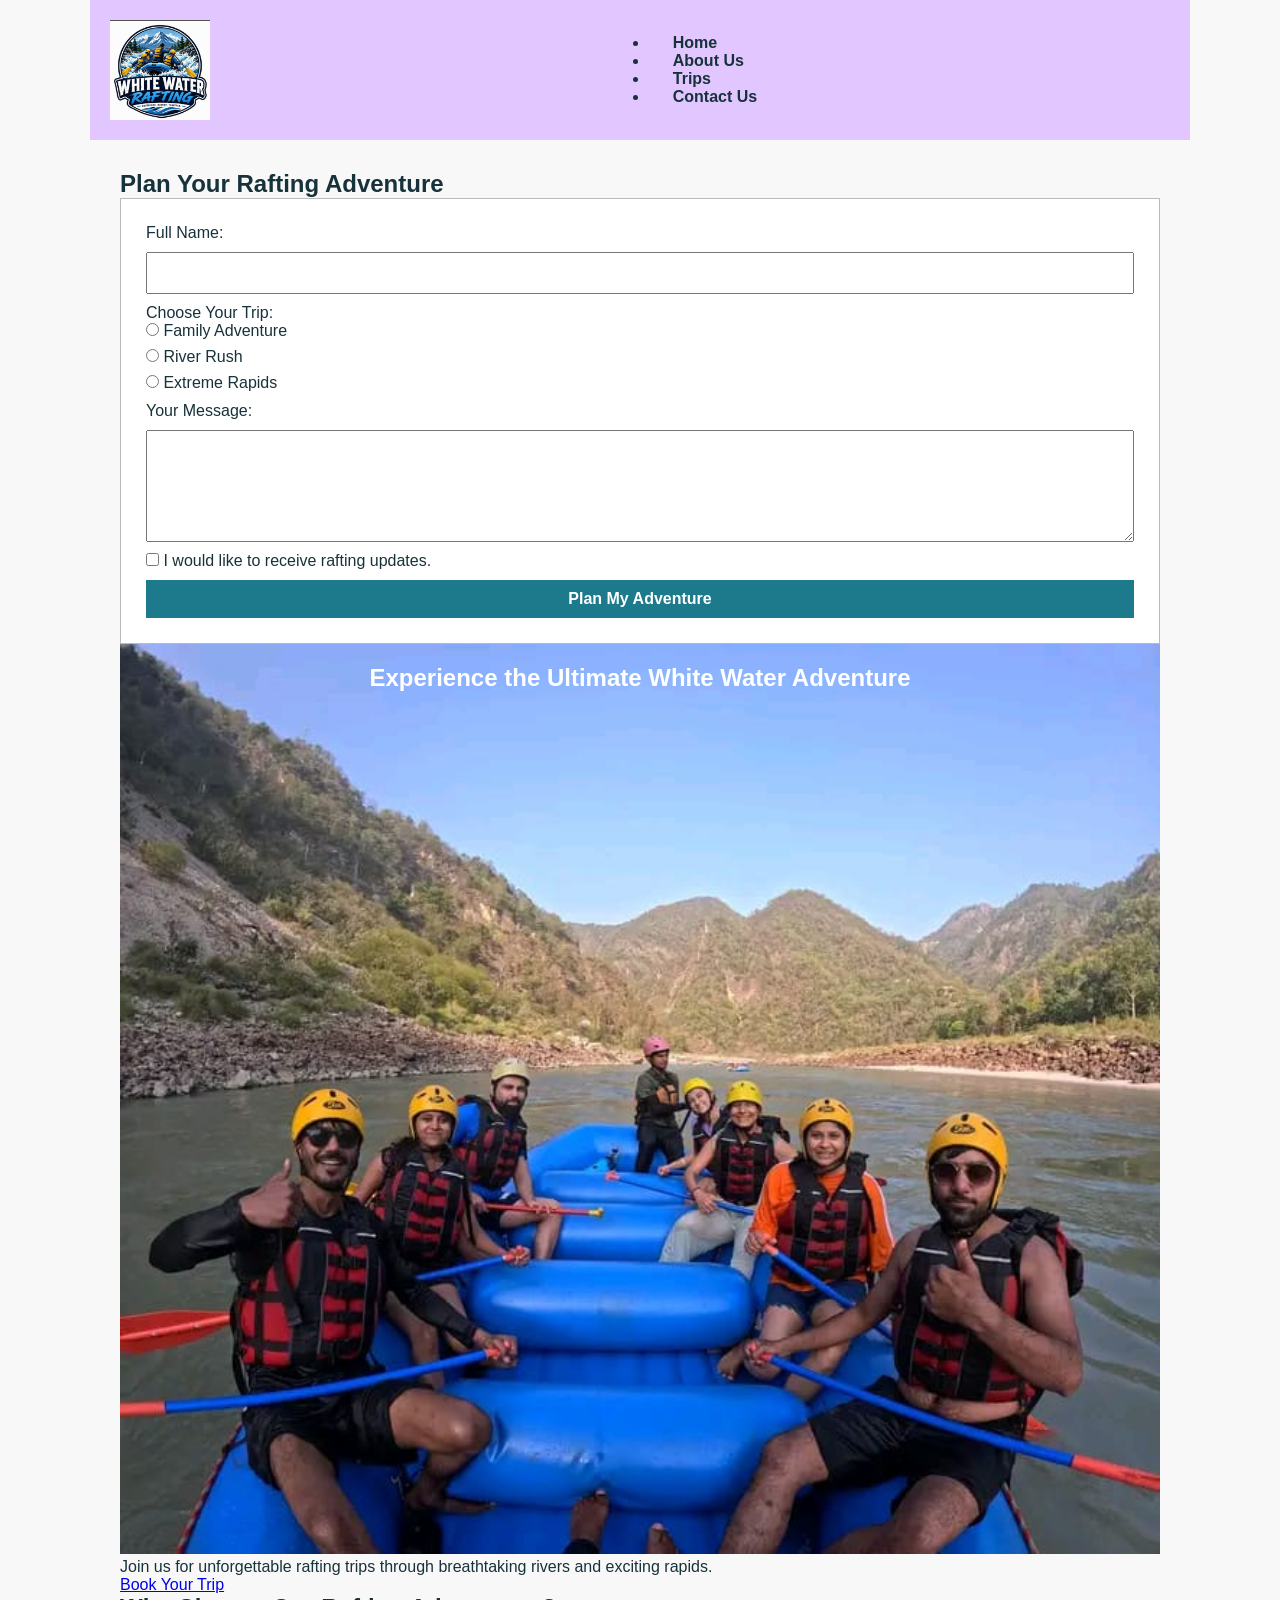
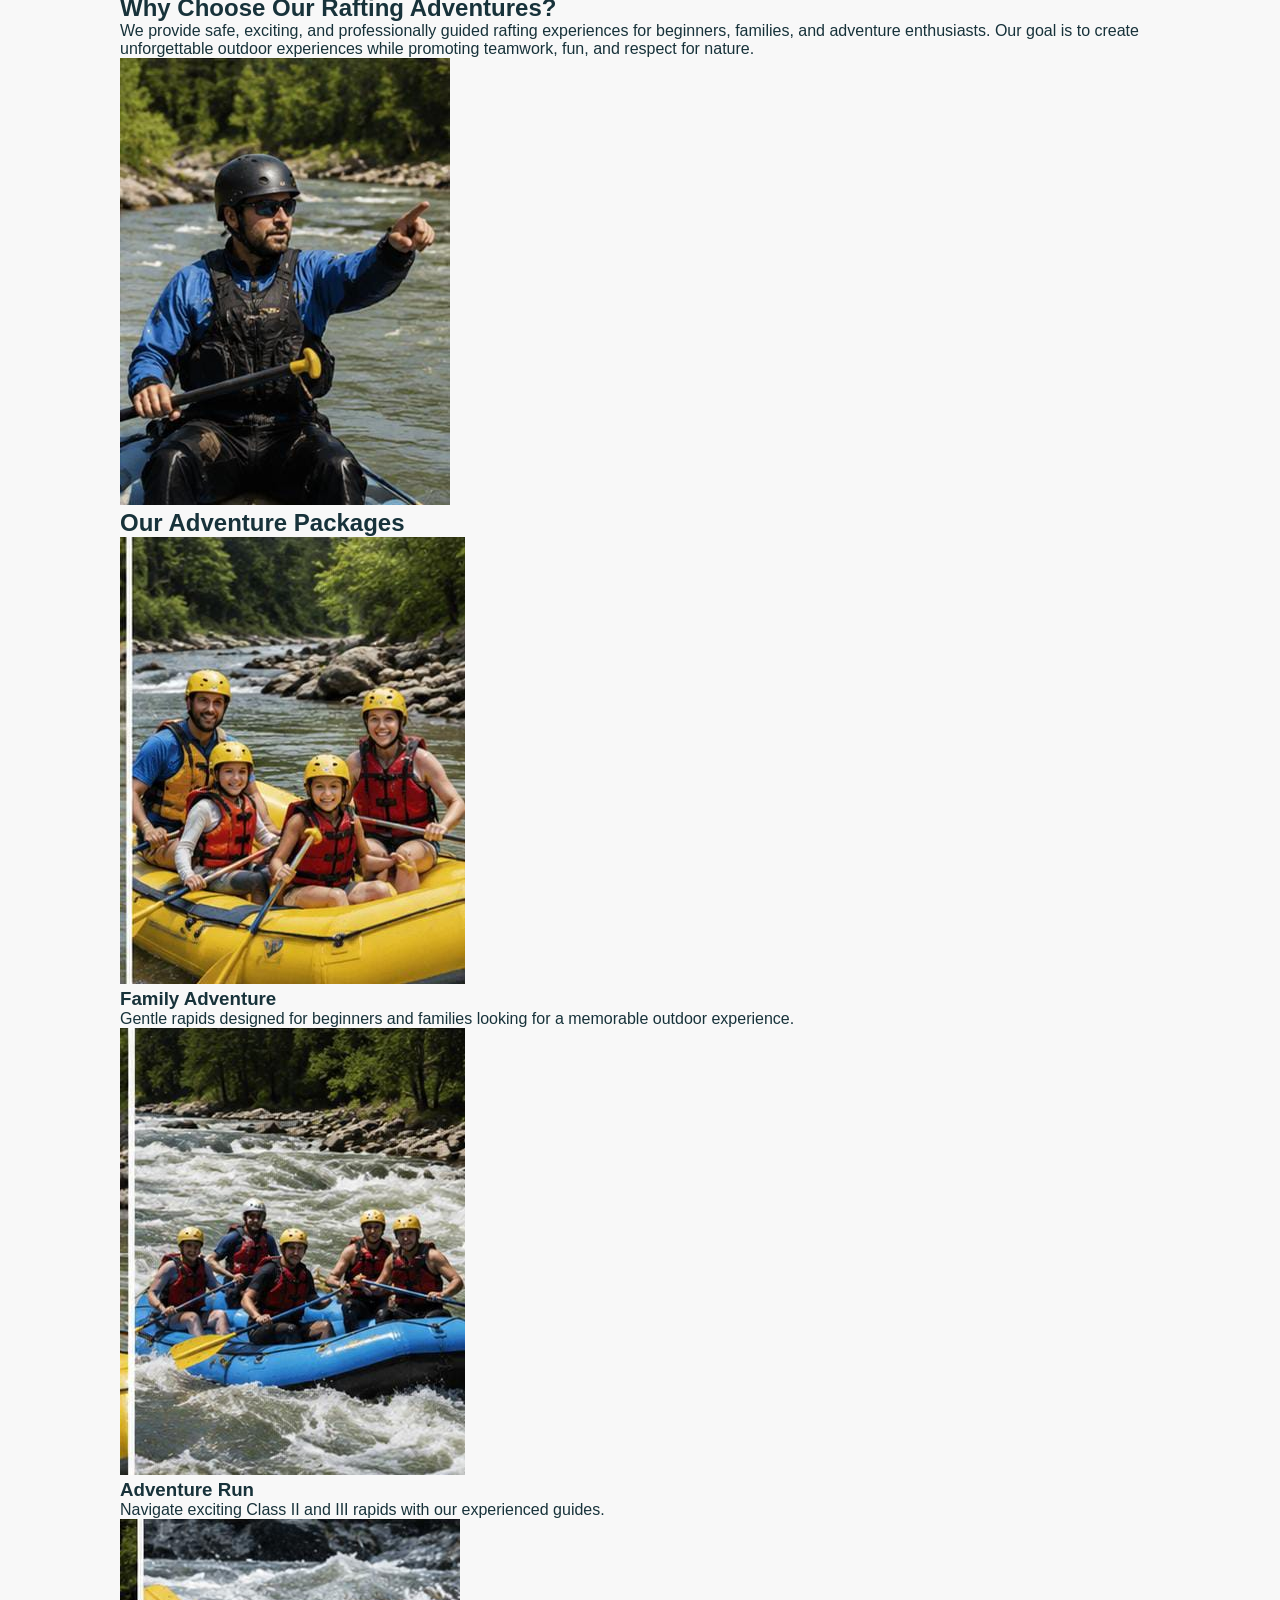
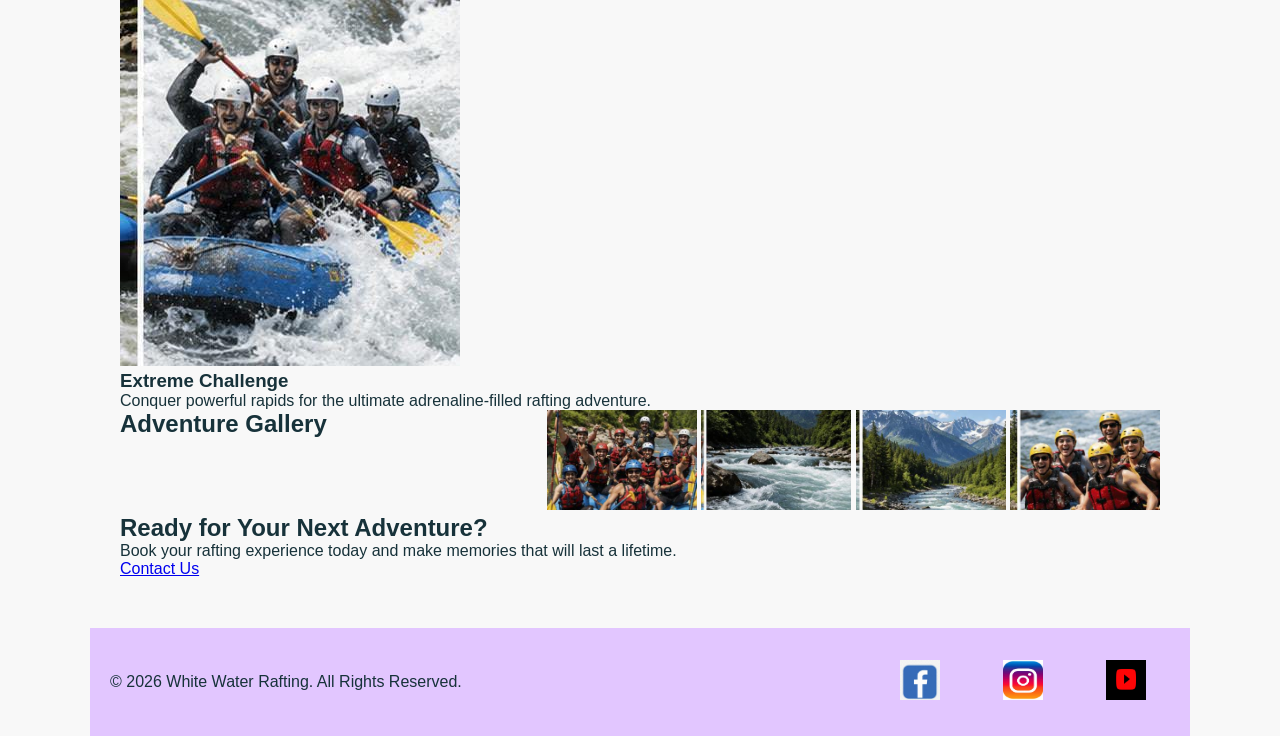
==== commit 02553748: "g" ====
--- a/wwr/index.html
+++ b/wwr/index.html
@@ -22,7 +22,7 @@
                 <li><a href="index.html">Home</a></li>
                 <li><a href="about.html">About Us</a></li>
                 <li><a href="trips.html">Trips</a></li>
-                <li><a href="contact.html">Contact us</a></li>
+                <li><a href="contact.html">Contact Us</a></li>
             </ul>
         </nav>
     </header>
